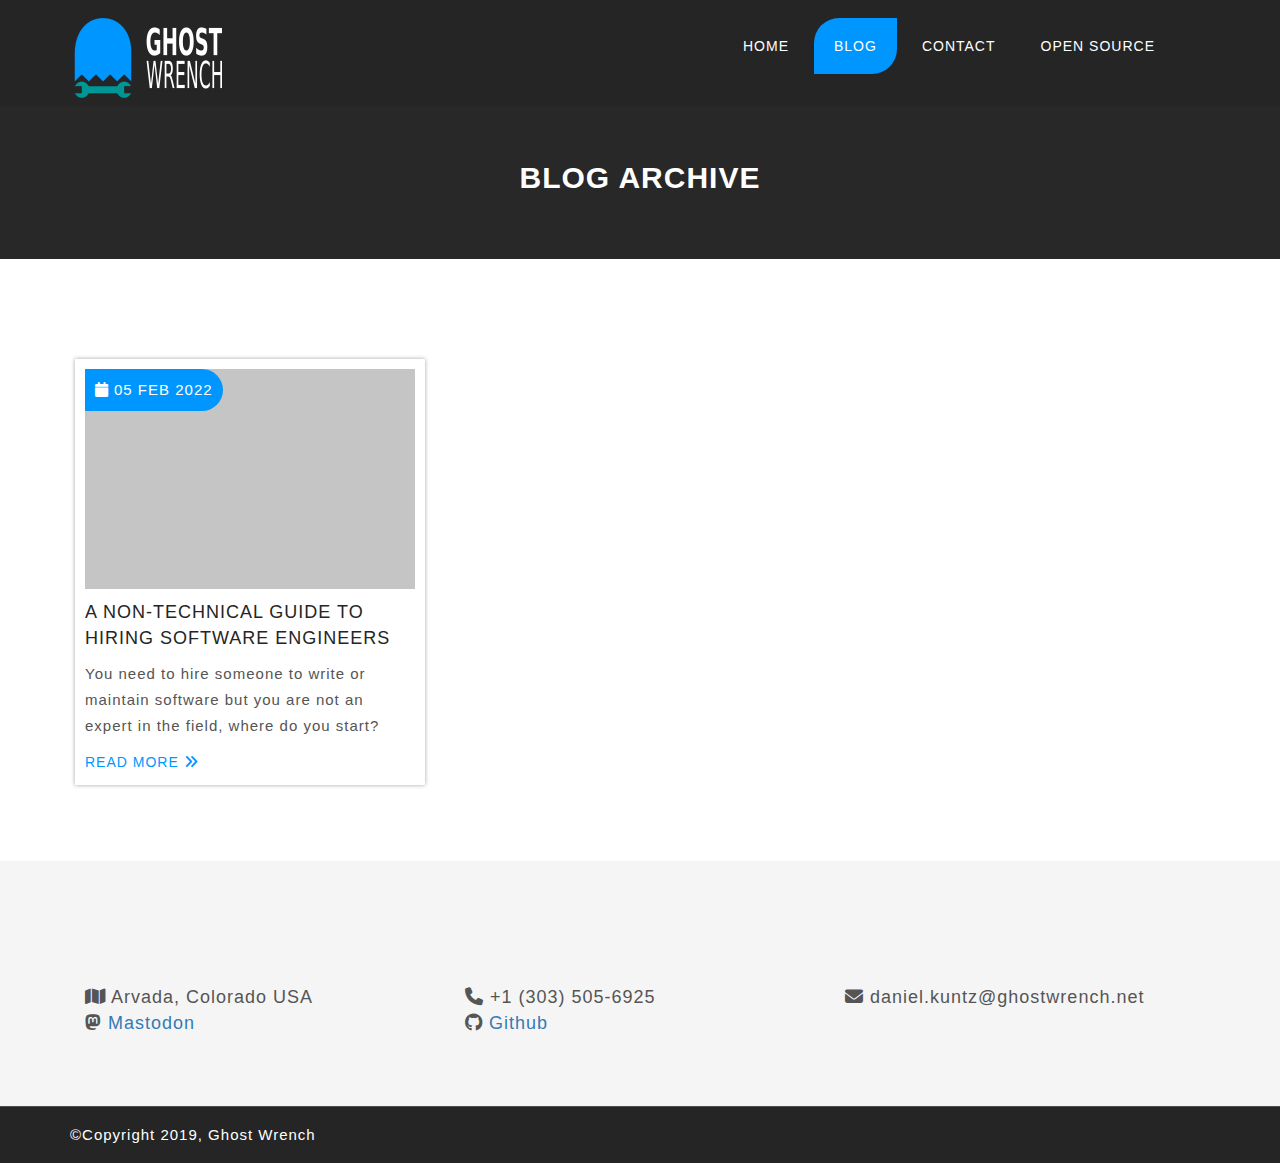
==== blog/index.html @ 3ae56935 "Add basic blog structure" ====
<!DOCTYPE html>
<html class="no-js" lang="en">
    <head>
        <!-- Meta tag -->
		<meta charset="utf-8">
        <meta http-equiv="x-ua-compatible" content="ie=edge">
		<meta name="description" content="">
		<meta name='copyright' content='codeglim'>
		<meta http-equiv="X-UA-Compatible" content="IE=edge">
        <meta name="viewport" content="width=device-width, initial-scale=1">	
		
		<!-- Title Tag -->
        <title>Ghost Wrench</title>
		
		<!-- Favicon -->
		<link rel="icon" type="image/png" href="../images/favicon.png">	
		
		<!-- Hover CSS -->
        <link rel="stylesheet" href="../css/hover.css">
		
		<!-- Font Awesome CSS -->
        <link rel="stylesheet" href="../css/fontawesome.css">
		<link rel="stylesheet" href="../css/brands.css">
		<link rel="stylesheet" href="../css/solid.css">
		
		<!-- Slick Nav CSS -->
        <link rel="stylesheet" href="../css/slicknav.min.css">
		
		<!-- Owl Carousel CSS -->
		<link rel="stylesheet" href="../css/owl.theme.default.css">
        <link rel="stylesheet" href="../css/owl.carousel.min.css">
		
		<!-- Magnific Popup CSS -->
		<link rel="stylesheet" href="../css/magnific-popup.css">
		
		<!-- Animate CSS -->
        <link rel="stylesheet" href="../css/animate.min.css">
		
		<!-- Bootstrap Css -->
        <link rel="stylesheet" href="../css/bootstrap.min.css">
		
		<!-- Jalil Style CSS -->
        <link rel="stylesheet" href="../style.css">
        <link rel="stylesheet" href="../css/default.css">	
        <link rel="stylesheet" href="../css/responsive.css">	
		
		<!-- Jalil Colors -->
		<!-- Use another color Just remove bottom of the comment tag -->
		<!--<link rel="stylesheet" href="../css/skin/blaze.css">-->
		<!--<link rel="stylesheet" href="../css/skin/blue.css">-->
		<link rel="stylesheet" href="../css/skin/blue2.css">
		<!--<link rel="stylesheet" href="../css/skin/green.css">-->
		<!--<link rel="stylesheet" href="../css/skin/red.css">-->
		<!--<link rel="stylesheet" href="../css/skin/purple.css">-->
		<!--<link rel="stylesheet" href="../css/skin/pink.css">-->
		<!--<link rel="stylesheet" href="../css/skin/orange.css">-->
		
		<!-- HTML5 shim and Respond.js IE8 support of HTML5 elements and media queries -->
		<!-- WARNING: Respond.js doesn't work if you view the page via file:// -->
		<!--[if lt IE 9]>
		  <script src="https://oss.maxcdn.com/html5shiv/3.7.2/html5shiv.min.js"></script>
		  <script src="https://oss.maxcdn.com/respond/1.4.2/respond.min.js"></script>
		<![endif]-->
    </head>
    <body>
	
		<!-- Preloader -->
		<div class="loader">
			<div class="loader-inner">
				<div class="k-line k-line11-1"></div>
				<div class="k-line k-line11-2"></div>
				<div class="k-line k-line11-3"></div>
				<div class="k-line k-line11-4"></div>
				<div class="k-line k-line11-5"></div>
			</div>
		</div>
		<!-- End Preloader -->
		
		<!-- Start Header -->
		<header id="header">
			<!-- Header Inner -->
			<div class="header-inner">
				<div class="container">
					<div class="row">
						<div class="col-md-2 col-sm-12 col-xs-12">
							<!-- Logo -->
							<div class="logo">
								<a href="../index.html"><img src="../images/LogoHeader.png" href="../index.html" /></a>
							</div>
							<!--/ End Logo -->
						</div>
						<div class="col-md-10 col-sm-12 col-xs-12">
							<div class="nav-area">
								<!-- Main Menu -->
								<nav class="mainmenu">
									<div class="mobile-nav"></div>
									<div class="collapse navbar-collapse">
										<ul class="nav navbar-nav">
											<li><a href="../index.html">Home</a></li>
											<!--<li><a href="#about-us">About</a></li>-->
											<li><a href="#header" class="active">Blog</a></li>
											<li><a href="#contact">Contact</a></li>
											<li><a href="https://github.com/GhostWrench">Open Source</a></li>
										</ul>
									</div>
								</nav>
								<!--/ End Main Menu -->
							</div>
						</div>
					</div>
				</div>
			</div>
			<!--/ End Header Inner -->
		</header>
		<!--/ End Header -->
		
		<!-- Start Breadcrumbs -->
		<section id="breadcrumbs">
			<div class="container">
				<div class="row">
					<div class="col-md-12">
						<h2>Blog Archive</h2>
					</div>
				</div>
			</div>
		</section>
		<!--/ End Breadcrumbs -->
	 
		<!-- Start Blog -->
		<section id="blog" class="section page">
			<div class="container">
				<div class="row">
					<!-- Single Blog -->
					<div class="col-md-4">
						<div class="single-blog">
							<div class="blog-head">
								<img src="../images/blog/blog1.jpg" alt="" class="img-responsive">
								<span><i class="fa fa-calendar"></i>05 FEB 2022</span>
								<a class="icon" href="a-non-technical-guide-to-hiring-software-engineers.html"><i class="fa fa-link"></i></a>
							</div>
							<div class="blog-info">
								<h4><a href="a-non-technical-guide-to-hiring-software-engineers.html"></a>A Non-technical Guide to Hiring Software Engineers</h4>
								<p>You need to hire someone to write or maintain software but you are not an expert in the field, where do you start?</p>
								<a href="a-non-technical-guide-to-hiring-software-engineers.html" class="button">Read more<i class="fa fa-angle-double-right"></i></a>
							</div>
						</div>						
					</div>
					<!--/ End Single Blog -->
					<!-- Single Blog --
					<div class="col-md-4">				
						<div class="single-blog">
							<div class="blog-head">
								<img src="../images/blog/blog2.jpg" alt="" class="img-responsive">
								<span><i class="fa fa-calendar"></i>01 Feb 17</span>
								<a class="icon" href="#"><i class="fa fa-link"></i></a>
							</div>
							<div class="blog-info">
								<h4><a href="blog-single.html">Super,Clean HTML5 Templates ever you seen!</a></h4>
								<div class="meta">
									<span><i class="fa fa-user"></i>admin</span>
									<span><i class="fa fa-comments"></i>2 comments</span>
								</div>
								<p>Lorem Ipsum is simply dummy text of the printing and typesetting industry. Lorem Ipsum has been the industry's standard dummy text</p>
								<a href="single-blog.html" class="button">Read more<i class="fa fa-angle-double-right"></i></a>
							</div>
						</div>						
					</div>
					<!--/ End Single Blog -->
					<!-- Single Blog --
					<div class="col-md-4">				
						<div class="single-blog">
							<div class="blog-head">
								<img src="../images/blog/blog3.jpg" alt="" class="img-responsive">
								<span><i class="fa fa-calendar"></i>01 Feb 17</span>
								<a class="icon" href="#"><i class="fa fa-link"></i></a>
							</div>
							<div class="blog-info">
								<h4><a href="blog-single.html">Super,Clean HTML5 Templates ever you seen!</a></h4>
								<div class="meta">
									<span><i class="fa fa-user"></i>admin</span>
									<span><i class="fa fa-comments"></i>2 comments</span>
								</div>
								<p>Lorem Ipsum is simply dummy text of the printing and typesetting industry. Lorem Ipsum has been the industry's standard dummy text</p>
								<a href="single-blog.html" class="button">Read more<i class="fa fa-angle-double-right"></i></a>
							</div>
						</div>						
					</div>
					<!--/ End Single Blog -->
					<!-- Single Blog --
					<div class="col-md-4">				
						<div class="single-blog">
							<div class="blog-head">
								<img src="../images/blog/blog4.jpg" alt="" class="img-responsive">
								<span><i class="fa fa-calendar"></i>01 Feb 17</span>
								<a class="icon" href="#"><i class="fa fa-link"></i></a>
							</div>
							<div class="blog-info">
								<h4><a href="blog-single.html">Super,Clean HTML5 Templates ever you seen!</a></h4>
								<div class="meta">
									<span><i class="fa fa-user"></i>admin</span>
									<span><i class="fa fa-comments"></i>2 comments</span>
								</div>
								<p>Lorem Ipsum is simply dummy text of the printing and typesetting industry. Lorem Ipsum has been the industry's standard dummy text</p>
								<a href="single-blog.html" class="button">Read more<i class="fa fa-angle-double-right"></i></a>
							</div>
						</div>						
					</div>
					<!--/ End Single Blog -->
					<!-- Single Blog --
					<div class="col-md-4">				
						<div class="single-blog">
							<div class="blog-head">
								<img src="../images/blog/blog2.jpg" alt="" class="img-responsive">
								<span><i class="fa fa-calendar"></i>01 Feb 17</span>
								<a class="icon" href="#"><i class="fa fa-link"></i></a>
							</div>
							<div class="blog-info">
								<h4><a href="blog-single.html">Super,Clean HTML5 Templates ever you seen!</a></h4>
								<div class="meta">
									<span><i class="fa fa-user"></i>admin</span>
									<span><i class="fa fa-comments"></i>2 comments</span>
								</div>
								<p>Lorem Ipsum is simply dummy text of the printing and typesetting industry. Lorem Ipsum has been the industry's standard dummy text</p>
								<a href="single-blog.html" class="button">Read more<i class="fa fa-angle-double-right"></i></a>
							</div>
						</div>						
					</div>
					<!--/ End Single Blog -->
					<!-- Single Blog --
					<div class="col-md-4">				
						<div class="single-blog">
							<div class="blog-head">
								<img src="../images/blog/blog1.jpg" alt="" class="img-responsive">
								<span><i class="fa fa-calendar"></i>01 Feb 17</span>
								<a class="icon" href="#"><i class="fa fa-link"></i></a>
							</div>
							<div class="blog-info">
								<h4><a href="blog-single.html">Super,Clean HTML5 Templates ever you seen!</a></h4>
								<div class="meta">
									<span><i class="fa fa-user"></i>admin</span>
									<span><i class="fa fa-comments"></i>2 comments</span>
								</div>
								<p>Lorem Ipsum is simply dummy text of the printing and typesetting industry. Lorem Ipsum has been the industry's standard dummy text</p>
								<a href="single-blog.html" class="button">Read more<i class="fa fa-angle-double-right"></i></a>
							</div>
						</div>						
					</div>
					<!--/ End Single Blog -->
				</div>
				<div class="row">
					<div class="col-md-12">
						<!-- Pagination --
						<ul class="pagination">
							<li class="prev"><a href="#"><span class="fa fa-angle-left"></span></a></li>
                            <li><a href="#">1</a></li>
                            <li><a href="#">2</a></li>
                            <li><a href="#">3</a></li>
                            <li><a href="#">4</a></li>
                            <li class="next"><a href="#"><span class="fa fa-angle-right"></span></a></li>
                        </ul>
						<!--/ End Pagination -->
					</div>
				</div>
				<div class="map"></div>
				<div id="particles-js"></div>
			</div>
		</section>
		<!--/ End Blog -->	
		
		<!-- Contact Us -->
		<section id="contact" class="section">
			<div class="container">
				<div class="row">
					<div class="col-md-12 wow fadeInUp">
						<div class="section-title">
							<h2>Contact<span> Us</span></h2>
						</div>
					</div>
				</div>
				<div class="col-md-4 col-sm-4 col-xs-12">
					<div class="contact">
						<p><i class="fa-solid fa-map"></i> Arvada, Colorado USA</li></p>
					</div>
				</div>
				<div class="col-md-4 col-sm-4 col-xs-12">
					<div class="contact">
						<p><i class="fa-solid fa-phone"></i> +1 (303) 505-6925</p>
					</div>
				</div>
				<div class="col-md-4 col-sm-4 col-xs-12">
					<div class="contact">
						<p><i class="fa-solid fa-envelope"></i> daniel.kuntz@ghostwrench.net</p>
					</div>
				</div>
				<div class="col-md-4 col-sm-4 col-xs-12">
					<div class="contact">
						<p><i class="fa-brands fa-mastodon"></i> <a rel="me" href="https://fosstodon.org/@GhostWrench">Mastodon</a></p>
					</div>
				</div>
				<div class="col-md-4 col-sm-4 col-xs-12">
					<div class="contact">
						<p><i class="fa-brands fa-github"></i> <a href="https://github.com/GhostWrench">Github</a></p>
					</div>
				</div>
			</div>
		</section>
		<!--/ End Contact Us -->
		
		<!-- Start Footer -->
		<footer id="footer" class="clearfix">
			<div class="container">
				<div class="row">
					<div class="col-md-6 col-sm-6 col-xs-12">
						<div class="copyright">
							<p>&copy;Copyright 2019, Ghost Wrench</p>
						</div>
					</div>
				</div>
			</div>
		</footer>
		<!--/ End Footer -->
		
		<!-- Jquery JS -->
		<script src="../js/jquery.min.js"></script>
		
		<!-- Modernizr JS -->
		<script src="../js/modernizr.min.js"></script>
		
		<!-- Scroll Up JS -->
		<script src="../js/jquery.scrollUp.min.js"></script>
		
		<!-- Wow JS -->
		<script src="../js/wow.min.js"></script>
		
		<!-- Slick Nav JS -->
    	<script src="../js/jquery.slicknav.min.js"></script>
		
		<!-- Onepage Nav JS -->
    	<script src="../js/jquery.nav.js"></script>
		
		<!-- Typed JS -->
    	<script src="../js/typed.min.js"></script>
		
		<!-- Popup JS -->
		<script src="../js/jquery.magnific-popup.min.js"></script>
		
		<!-- Steller JS -->
		<script src="../js/jquery.stellar.js"></script>
		
		<!-- Particles JS -->
		<script src="../js/particles.min.js"></script>
		<script src="../js/particle-code.js"></script>
		
		<!-- Counterup JS -->
		<script src="../js/waypoints.min.js"></script>
		<script src="../js/jquery.counterup.min.js"></script>
		
		<!-- Owl Carousel JS -->
		<script src="../js/owl.carousel.min.js"></script>
		
		<!-- Bootstrap JS -->
		<script src="../js/bootstrap.min.js"></script>
		
		<!-- Google Map JS -->
		<script src="../js/gmap.js"></script>
		
		<!-- Main JS -->
		<script src="../js/main.js"></script>
    </body>
</html>
---- css/brands.css ----
/*!
 * Font Awesome Free 6.2.1 by @fontawesome - https://fontawesome.com
 * License - https://fontawesome.com/license/free (Icons: CC BY 4.0, Fonts: SIL OFL 1.1, Code: MIT License)
 * Copyright 2022 Fonticons, Inc.
 */
:root, :host {
  --fa-style-family-brands: 'Font Awesome 6 Brands';
  --fa-font-brands: normal 400 1em/1 'Font Awesome 6 Brands'; }

@font-face {
  font-family: 'Font Awesome 6 Brands';
  font-style: normal;
  font-weight: 400;
  font-display: block;
  src: url("../webfonts/fa-brands-400.woff2") format("woff2"), url("../webfonts/fa-brands-400.ttf") format("truetype"); }

.fab,
.fa-brands {
  font-weight: 400; }

.fa-monero:before {
  content: "\f3d0"; }

.fa-hooli:before {
  content: "\f427"; }

.fa-yelp:before {
  content: "\f1e9"; }

.fa-cc-visa:before {
  content: "\f1f0"; }

.fa-lastfm:before {
  content: "\f202"; }

.fa-shopware:before {
  content: "\f5b5"; }

.fa-creative-commons-nc:before {
  content: "\f4e8"; }

.fa-aws:before {
  content: "\f375"; }

.fa-redhat:before {
  content: "\f7bc"; }

.fa-yoast:before {
  content: "\f2b1"; }

.fa-cloudflare:before {
  content: "\e07d"; }

.fa-ups:before {
  content: "\f7e0"; }

.fa-wpexplorer:before {
  content: "\f2de"; }

.fa-dyalog:before {
  content: "\f399"; }

.fa-bity:before {
  content: "\f37a"; }

.fa-stackpath:before {
  content: "\f842"; }

.fa-buysellads:before {
  content: "\f20d"; }

.fa-first-order:before {
  content: "\f2b0"; }

.fa-modx:before {
  content: "\f285"; }

.fa-guilded:before {
  content: "\e07e"; }

.fa-vnv:before {
  content: "\f40b"; }

.fa-square-js:before {
  content: "\f3b9"; }

.fa-js-square:before {
  content: "\f3b9"; }

.fa-microsoft:before {
  content: "\f3ca"; }

.fa-qq:before {
  content: "\f1d6"; }

.fa-orcid:before {
  content: "\f8d2"; }

.fa-java:before {
  content: "\f4e4"; }

.fa-invision:before {
  content: "\f7b0"; }

.fa-creative-commons-pd-alt:before {
  content: "\f4ed"; }

.fa-centercode:before {
  content: "\f380"; }

.fa-glide-g:before {
  content: "\f2a6"; }

.fa-drupal:before {
  content: "\f1a9"; }

.fa-hire-a-helper:before {
  content: "\f3b0"; }

.fa-creative-commons-by:before {
  content: "\f4e7"; }

.fa-unity:before {
  content: "\e049"; }

.fa-whmcs:before {
  content: "\f40d"; }

.fa-rocketchat:before {
  content: "\f3e8"; }

.fa-vk:before {
  content: "\f189"; }

.fa-untappd:before {
  content: "\f405"; }

.fa-mailchimp:before {
  content: "\f59e"; }

.fa-css3-alt:before {
  content: "\f38b"; }

.fa-square-reddit:before {
  content: "\f1a2"; }

.fa-reddit-square:before {
  content: "\f1a2"; }

.fa-vimeo-v:before {
  content: "\f27d"; }

.fa-contao:before {
  content: "\f26d"; }

.fa-square-font-awesome:before {
  content: "\e5ad"; }

.fa-deskpro:before {
  content: "\f38f"; }

.fa-sistrix:before {
  content: "\f3ee"; }

.fa-square-instagram:before {
  content: "\e055"; }

.fa-instagram-square:before {
  content: "\e055"; }

.fa-battle-net:before {
  content: "\f835"; }

.fa-the-red-yeti:before {
  content: "\f69d"; }

.fa-square-hacker-news:before {
  content: "\f3af"; }

.fa-hacker-news-square:before {
  content: "\f3af"; }

.fa-edge:before {
  content: "\f282"; }

.fa-napster:before {
  content: "\f3d2"; }

.fa-square-snapchat:before {
  content: "\f2ad"; }

.fa-snapchat-square:before {
  content: "\f2ad"; }

.fa-google-plus-g:before {
  content: "\f0d5"; }

.fa-artstation:before {
  content: "\f77a"; }

.fa-markdown:before {
  content: "\f60f"; }

.fa-sourcetree:before {
  content: "\f7d3"; }

.fa-google-plus:before {
  content: "\f2b3"; }

.fa-diaspora:before {
  content: "\f791"; }

.fa-foursquare:before {
  content: "\f180"; }

.fa-stack-overflow:before {
  content: "\f16c"; }

.fa-github-alt:before {
  content: "\f113"; }

.fa-phoenix-squadron:before {
  content: "\f511"; }

.fa-pagelines:before {
  content: "\f18c"; }

.fa-algolia:before {
  content: "\f36c"; }

.fa-red-river:before {
  content: "\f3e3"; }

.fa-creative-commons-sa:before {
  content: "\f4ef"; }

.fa-safari:before {
  content: "\f267"; }

.fa-google:before {
  content: "\f1a0"; }

.fa-square-font-awesome-stroke:before {
  content: "\f35c"; }

.fa-font-awesome-alt:before {
  content: "\f35c"; }

.fa-atlassian:before {
  content: "\f77b"; }

.fa-linkedin-in:before {
  content: "\f0e1"; }

.fa-digital-ocean:before {
  content: "\f391"; }

.fa-nimblr:before {
  content: "\f5a8"; }

.fa-chromecast:before {
  content: "\f838"; }

.fa-evernote:before {
  content: "\f839"; }

.fa-hacker-news:before {
  content: "\f1d4"; }

.fa-creative-commons-sampling:before {
  content: "\f4f0"; }

.fa-adversal:before {
  content: "\f36a"; }

.fa-creative-commons:before {
  content: "\f25e"; }

.fa-watchman-monitoring:before {
  content: "\e087"; }

.fa-fonticons:before {
  content: "\f280"; }

.fa-weixin:before {
  content: "\f1d7"; }

.fa-shirtsinbulk:before {
  content: "\f214"; }

.fa-codepen:before {
  content: "\f1cb"; }

.fa-git-alt:before {
  content: "\f841"; }

.fa-lyft:before {
  content: "\f3c3"; }

.fa-rev:before {
  content: "\f5b2"; }

.fa-windows:before {
  content: "\f17a"; }

.fa-wizards-of-the-coast:before {
  content: "\f730"; }

.fa-square-viadeo:before {
  content: "\f2aa"; }

.fa-viadeo-square:before {
  content: "\f2aa"; }

.fa-meetup:before {
  content: "\f2e0"; }

.fa-centos:before {
  content: "\f789"; }

.fa-adn:before {
  content: "\f170"; }

.fa-cloudsmith:before {
  content: "\f384"; }

.fa-pied-piper-alt:before {
  content: "\f1a8"; }

.fa-square-dribbble:before {
  content: "\f397"; }

.fa-dribbble-square:before {
  content: "\f397"; }

.fa-codiepie:before {
  content: "\f284"; }

.fa-node:before {
  content: "\f419"; }

.fa-mix:before {
  content: "\f3cb"; }

.fa-steam:before {
  content: "\f1b6"; }

.fa-cc-apple-pay:before {
  content: "\f416"; }

.fa-scribd:before {
  content: "\f28a"; }

.fa-openid:before {
  content: "\f19b"; }

.fa-instalod:before {
  content: "\e081"; }

.fa-expeditedssl:before {
  content: "\f23e"; }

.fa-sellcast:before {
  content: "\f2da"; }

.fa-square-twitter:before {
  content: "\f081"; }

.fa-twitter-square:before {
  content: "\f081"; }

.fa-r-project:before {
  content: "\f4f7"; }

.fa-delicious:before {
  content: "\f1a5"; }

.fa-freebsd:before {
  content: "\f3a4"; }

.fa-vuejs:before {
  content: "\f41f"; }

.fa-accusoft:before {
  content: "\f369"; }

.fa-ioxhost:before {
  content: "\f208"; }

.fa-fonticons-fi:before {
  content: "\f3a2"; }

.fa-app-store:before {
  content: "\f36f"; }

.fa-cc-mastercard:before {
  content: "\f1f1"; }

.fa-itunes-note:before {
  content: "\f3b5"; }

.fa-golang:before {
  content: "\e40f"; }

.fa-kickstarter:before {
  content: "\f3bb"; }

.fa-grav:before {
  content: "\f2d6"; }

.fa-weibo:before {
  content: "\f18a"; }

.fa-uncharted:before {
  content: "\e084"; }

.fa-firstdraft:before {
  content: "\f3a1"; }

.fa-square-youtube:before {
  content: "\f431"; }

.fa-youtube-square:before {
  content: "\f431"; }

.fa-wikipedia-w:before {
  content: "\f266"; }

.fa-wpressr:before {
  content: "\f3e4"; }

.fa-rendact:before {
  content: "\f3e4"; }

.fa-angellist:before {
  content: "\f209"; }

.fa-galactic-republic:before {
  content: "\f50c"; }

.fa-nfc-directional:before {
  content: "\e530"; }

.fa-skype:before {
  content: "\f17e"; }

.fa-joget:before {
  content: "\f3b7"; }

.fa-fedora:before {
  content: "\f798"; }

.fa-stripe-s:before {
  content: "\f42a"; }

.fa-meta:before {
  content: "\e49b"; }

.fa-laravel:before {
  content: "\f3bd"; }

.fa-hotjar:before {
  content: "\f3b1"; }

.fa-bluetooth-b:before {
  content: "\f294"; }

.fa-sticker-mule:before {
  content: "\f3f7"; }

.fa-creative-commons-zero:before {
  content: "\f4f3"; }

.fa-hips:before {
  content: "\f452"; }

.fa-behance:before {
  content: "\f1b4"; }

.fa-reddit:before {
  content: "\f1a1"; }

.fa-discord:before {
  content: "\f392"; }

.fa-chrome:before {
  content: "\f268"; }

.fa-app-store-ios:before {
  content: "\f370"; }

.fa-cc-discover:before {
  content: "\f1f2"; }

.fa-wpbeginner:before {
  content: "\f297"; }

.fa-confluence:before {
  content: "\f78d"; }

.fa-mdb:before {
  content: "\f8ca"; }

.fa-dochub:before {
  content: "\f394"; }

.fa-accessible-icon:before {
  content: "\f368"; }

.fa-ebay:before {
  content: "\f4f4"; }

.fa-amazon:before {
  content: "\f270"; }

.fa-unsplash:before {
  content: "\e07c"; }

.fa-yarn:before {
  content: "\f7e3"; }

.fa-square-steam:before {
  content: "\f1b7"; }

.fa-steam-square:before {
  content: "\f1b7"; }

.fa-500px:before {
  content: "\f26e"; }

.fa-square-vimeo:before {
  content: "\f194"; }

.fa-vimeo-square:before {
  content: "\f194"; }

.fa-asymmetrik:before {
  content: "\f372"; }

.fa-font-awesome:before {
  content: "\f2b4"; }

.fa-font-awesome-flag:before {
  content: "\f2b4"; }

.fa-font-awesome-logo-full:before {
  content: "\f2b4"; }

.fa-gratipay:before {
  content: "\f184"; }

.fa-apple:before {
  content: "\f179"; }

.fa-hive:before {
  content: "\e07f"; }

.fa-gitkraken:before {
  content: "\f3a6"; }

.fa-keybase:before {
  content: "\f4f5"; }

.fa-apple-pay:before {
  content: "\f415"; }

.fa-padlet:before {
  content: "\e4a0"; }

.fa-amazon-pay:before {
  content: "\f42c"; }

.fa-square-github:before {
  content: "\f092"; }

.fa-github-square:before {
  content: "\f092"; }

.fa-stumbleupon:before {
  content: "\f1a4"; }

.fa-fedex:before {
  content: "\f797"; }

.fa-phoenix-framework:before {
  content: "\f3dc"; }

.fa-shopify:before {
  content: "\e057"; }

.fa-neos:before {
  content: "\f612"; }

.fa-hackerrank:before {
  content: "\f5f7"; }

.fa-researchgate:before {
  content: "\f4f8"; }

.fa-swift:before {
  content: "\f8e1"; }

.fa-angular:before {
  content: "\f420"; }

.fa-speakap:before {
  content: "\f3f3"; }

.fa-angrycreative:before {
  content: "\f36e"; }

.fa-y-combinator:before {
  content: "\f23b"; }

.fa-empire:before {
  content: "\f1d1"; }

.fa-envira:before {
  content: "\f299"; }

.fa-square-gitlab:before {
  content: "\e5ae"; }

.fa-gitlab-square:before {
  content: "\e5ae"; }

.fa-studiovinari:before {
  content: "\f3f8"; }

.fa-pied-piper:before {
  content: "\f2ae"; }

.fa-wordpress:before {
  content: "\f19a"; }

.fa-product-hunt:before {
  content: "\f288"; }

.fa-firefox:before {
  content: "\f269"; }

.fa-linode:before {
  content: "\f2b8"; }

.fa-goodreads:before {
  content: "\f3a8"; }

.fa-square-odnoklassniki:before {
  content: "\f264"; }

.fa-odnoklassniki-square:before {
  content: "\f264"; }

.fa-jsfiddle:before {
  content: "\f1cc"; }

.fa-sith:before {
  content: "\f512"; }

.fa-themeisle:before {
  content: "\f2b2"; }

.fa-page4:before {
  content: "\f3d7"; }

.fa-hashnode:before {
  content: "\e499"; }

.fa-react:before {
  content: "\f41b"; }

.fa-cc-paypal:before {
  content: "\f1f4"; }

.fa-squarespace:before {
  content: "\f5be"; }

.fa-cc-stripe:before {
  content: "\f1f5"; }

.fa-creative-commons-share:before {
  content: "\f4f2"; }

.fa-bitcoin:before {
  content: "\f379"; }

.fa-keycdn:before {
  content: "\f3ba"; }

.fa-opera:before {
  content: "\f26a"; }

.fa-itch-io:before {
  content: "\f83a"; }

.fa-umbraco:before {
  content: "\f8e8"; }

.fa-galactic-senate:before {
  content: "\f50d"; }

.fa-ubuntu:before {
  content: "\f7df"; }

.fa-draft2digital:before {
  content: "\f396"; }

.fa-stripe:before {
  content: "\f429"; }

.fa-houzz:before {
  content: "\f27c"; }

.fa-gg:before {
  content: "\f260"; }

.fa-dhl:before {
  content: "\f790"; }

.fa-square-pinterest:before {
  content: "\f0d3"; }

.fa-pinterest-square:before {
  content: "\f0d3"; }

.fa-xing:before {
  content: "\f168"; }

.fa-blackberry:before {
  content: "\f37b"; }

.fa-creative-commons-pd:before {
  content: "\f4ec"; }

.fa-playstation:before {
  content: "\f3df"; }

.fa-quinscape:before {
  content: "\f459"; }

.fa-less:before {
  content: "\f41d"; }

.fa-blogger-b:before {
  content: "\f37d"; }

.fa-opencart:before {
  content: "\f23d"; }

.fa-vine:before {
  content: "\f1ca"; }

.fa-paypal:before {
  content: "\f1ed"; }

.fa-gitlab:before {
  content: "\f296"; }

.fa-typo3:before {
  content: "\f42b"; }

.fa-reddit-alien:before {
  content: "\f281"; }

.fa-yahoo:before {
  content: "\f19e"; }

.fa-dailymotion:before {
  content: "\e052"; }

.fa-affiliatetheme:before {
  content: "\f36b"; }

.fa-pied-piper-pp:before {
  content: "\f1a7"; }

.fa-bootstrap:before {
  content: "\f836"; }

.fa-odnoklassniki:before {
  content: "\f263"; }

.fa-nfc-symbol:before {
  content: "\e531"; }

.fa-ethereum:before {
  content: "\f42e"; }

.fa-speaker-deck:before {
  content: "\f83c"; }

.fa-creative-commons-nc-eu:before {
  content: "\f4e9"; }

.fa-patreon:before {
  content: "\f3d9"; }

.fa-avianex:before {
  content: "\f374"; }

.fa-ello:before {
  content: "\f5f1"; }

.fa-gofore:before {
  content: "\f3a7"; }

.fa-bimobject:before {
  content: "\f378"; }

.fa-facebook-f:before {
  content: "\f39e"; }

.fa-square-google-plus:before {
  content: "\f0d4"; }

.fa-google-plus-square:before {
  content: "\f0d4"; }

.fa-mandalorian:before {
  content: "\f50f"; }

.fa-first-order-alt:before {
  content: "\f50a"; }

.fa-osi:before {
  content: "\f41a"; }

.fa-google-wallet:before {
  content: "\f1ee"; }

.fa-d-and-d-beyond:before {
  content: "\f6ca"; }

.fa-periscope:before {
  content: "\f3da"; }

.fa-fulcrum:before {
  content: "\f50b"; }

.fa-cloudscale:before {
  content: "\f383"; }

.fa-forumbee:before {
  content: "\f211"; }

.fa-mizuni:before {
  content: "\f3cc"; }

.fa-schlix:before {
  content: "\f3ea"; }

.fa-square-xing:before {
  content: "\f169"; }

.fa-xing-square:before {
  content: "\f169"; }

.fa-bandcamp:before {
  content: "\f2d5"; }

.fa-wpforms:before {
  content: "\f298"; }

.fa-cloudversify:before {
  content: "\f385"; }

.fa-usps:before {
  content: "\f7e1"; }

.fa-megaport:before {
  content: "\f5a3"; }

.fa-magento:before {
  content: "\f3c4"; }

.fa-spotify:before {
  content: "\f1bc"; }

.fa-optin-monster:before {
  content: "\f23c"; }

.fa-fly:before {
  content: "\f417"; }

.fa-aviato:before {
  content: "\f421"; }

.fa-itunes:before {
  content: "\f3b4"; }

.fa-cuttlefish:before {
  content: "\f38c"; }

.fa-blogger:before {
  content: "\f37c"; }

.fa-flickr:before {
  content: "\f16e"; }

.fa-viber:before {
  content: "\f409"; }

.fa-soundcloud:before {
  content: "\f1be"; }

.fa-digg:before {
  content: "\f1a6"; }

.fa-tencent-weibo:before {
  content: "\f1d5"; }

.fa-symfony:before {
  content: "\f83d"; }

.fa-maxcdn:before {
  content: "\f136"; }

.fa-etsy:before {
  content: "\f2d7"; }

.fa-facebook-messenger:before {
  content: "\f39f"; }

.fa-audible:before {
  content: "\f373"; }

.fa-think-peaks:before {
  content: "\f731"; }

.fa-bilibili:before {
  content: "\e3d9"; }

.fa-erlang:before {
  content: "\f39d"; }

.fa-cotton-bureau:before {
  content: "\f89e"; }

.fa-dashcube:before {
  content: "\f210"; }

.fa-42-group:before {
  content: "\e080"; }

.fa-innosoft:before {
  content: "\e080"; }

.fa-stack-exchange:before {
  content: "\f18d"; }

.fa-elementor:before {
  content: "\f430"; }

.fa-square-pied-piper:before {
  content: "\e01e"; }

.fa-pied-piper-square:before {
  content: "\e01e"; }

.fa-creative-commons-nd:before {
  content: "\f4eb"; }

.fa-palfed:before {
  content: "\f3d8"; }

.fa-superpowers:before {
  content: "\f2dd"; }

.fa-resolving:before {
  content: "\f3e7"; }

.fa-xbox:before {
  content: "\f412"; }

.fa-searchengin:before {
  content: "\f3eb"; }

.fa-tiktok:before {
  content: "\e07b"; }

.fa-square-facebook:before {
  content: "\f082"; }

.fa-facebook-square:before {
  content: "\f082"; }

.fa-renren:before {
  content: "\f18b"; }

.fa-linux:before {
  content: "\f17c"; }

.fa-glide:before {
  content: "\f2a5"; }

.fa-linkedin:before {
  content: "\f08c"; }

.fa-hubspot:before {
  content: "\f3b2"; }

.fa-deploydog:before {
  content: "\f38e"; }

.fa-twitch:before {
  content: "\f1e8"; }

.fa-ravelry:before {
  content: "\f2d9"; }

.fa-mixer:before {
  content: "\e056"; }

.fa-square-lastfm:before {
  content: "\f203"; }

.fa-lastfm-square:before {
  content: "\f203"; }

.fa-vimeo:before {
  content: "\f40a"; }

.fa-mendeley:before {
  content: "\f7b3"; }

.fa-uniregistry:before {
  content: "\f404"; }

.fa-figma:before {
  content: "\f799"; }

.fa-creative-commons-remix:before {
  content: "\f4ee"; }

.fa-cc-amazon-pay:before {
  content: "\f42d"; }

.fa-dropbox:before {
  content: "\f16b"; }

.fa-instagram:before {
  content: "\f16d"; }

.fa-cmplid:before {
  content: "\e360"; }

.fa-facebook:before {
  content: "\f09a"; }

.fa-gripfire:before {
  content: "\f3ac"; }

.fa-jedi-order:before {
  content: "\f50e"; }

.fa-uikit:before {
  content: "\f403"; }

.fa-fort-awesome-alt:before {
  content: "\f3a3"; }

.fa-phabricator:before {
  content: "\f3db"; }

.fa-ussunnah:before {
  content: "\f407"; }

.fa-earlybirds:before {
  content: "\f39a"; }

.fa-trade-federation:before {
  content: "\f513"; }

.fa-autoprefixer:before {
  content: "\f41c"; }

.fa-whatsapp:before {
  content: "\f232"; }

.fa-slideshare:before {
  content: "\f1e7"; }

.fa-google-play:before {
  content: "\f3ab"; }

.fa-viadeo:before {
  content: "\f2a9"; }

.fa-line:before {
  content: "\f3c0"; }

.fa-google-drive:before {
  content: "\f3aa"; }

.fa-servicestack:before {
  content: "\f3ec"; }

.fa-simplybuilt:before {
  content: "\f215"; }

.fa-bitbucket:before {
  content: "\f171"; }

.fa-imdb:before {
  content: "\f2d8"; }

.fa-deezer:before {
  content: "\e077"; }

.fa-raspberry-pi:before {
  content: "\f7bb"; }

.fa-jira:before {
  content: "\f7b1"; }

.fa-docker:before {
  content: "\f395"; }

.fa-screenpal:before {
  content: "\e570"; }

.fa-bluetooth:before {
  content: "\f293"; }

.fa-gitter:before {
  content: "\f426"; }

.fa-d-and-d:before {
  content: "\f38d"; }

.fa-microblog:before {
  content: "\e01a"; }

.fa-cc-diners-club:before {
  content: "\f24c"; }

.fa-gg-circle:before {
  content: "\f261"; }

.fa-pied-piper-hat:before {
  content: "\f4e5"; }

.fa-kickstarter-k:before {
  content: "\f3bc"; }

.fa-yandex:before {
  content: "\f413"; }

.fa-readme:before {
  content: "\f4d5"; }

.fa-html5:before {
  content: "\f13b"; }

.fa-sellsy:before {
  content: "\f213"; }

.fa-sass:before {
  content: "\f41e"; }

.fa-wirsindhandwerk:before {
  content: "\e2d0"; }

.fa-wsh:before {
  content: "\e2d0"; }

.fa-buromobelexperte:before {
  content: "\f37f"; }

.fa-salesforce:before {
  content: "\f83b"; }

.fa-octopus-deploy:before {
  content: "\e082"; }

.fa-medapps:before {
  content: "\f3c6"; }

.fa-ns8:before {
  content: "\f3d5"; }

.fa-pinterest-p:before {
  content: "\f231"; }

.fa-apper:before {
  content: "\f371"; }

.fa-fort-awesome:before {
  content: "\f286"; }

.fa-waze:before {
  content: "\f83f"; }

.fa-cc-jcb:before {
  content: "\f24b"; }

.fa-snapchat:before {
  content: "\f2ab"; }

.fa-snapchat-ghost:before {
  content: "\f2ab"; }

.fa-fantasy-flight-games:before {
  content: "\f6dc"; }

.fa-rust:before {
  content: "\e07a"; }

.fa-wix:before {
  content: "\f5cf"; }

.fa-square-behance:before {
  content: "\f1b5"; }

.fa-behance-square:before {
  content: "\f1b5"; }

.fa-supple:before {
  content: "\f3f9"; }

.fa-rebel:before {
  content: "\f1d0"; }

.fa-css3:before {
  content: "\f13c"; }

.fa-staylinked:before {
  content: "\f3f5"; }

.fa-kaggle:before {
  content: "\f5fa"; }

.fa-space-awesome:before {
  content: "\e5ac"; }

.fa-deviantart:before {
  content: "\f1bd"; }

.fa-cpanel:before {
  content: "\f388"; }

.fa-goodreads-g:before {
  content: "\f3a9"; }

.fa-square-git:before {
  content: "\f1d2"; }

.fa-git-square:before {
  content: "\f1d2"; }

.fa-square-tumblr:before {
  content: "\f174"; }

.fa-tumblr-square:before {
  content: "\f174"; }

.fa-trello:before {
  content: "\f181"; }

.fa-creative-commons-nc-jp:before {
  content: "\f4ea"; }

.fa-get-pocket:before {
  content: "\f265"; }

.fa-perbyte:before {
  content: "\e083"; }

.fa-grunt:before {
  content: "\f3ad"; }

.fa-weebly:before {
  content: "\f5cc"; }

.fa-connectdevelop:before {
  content: "\f20e"; }

.fa-leanpub:before {
  content: "\f212"; }

.fa-black-tie:before {
  content: "\f27e"; }

.fa-themeco:before {
  content: "\f5c6"; }

.fa-python:before {
  content: "\f3e2"; }

.fa-android:before {
  content: "\f17b"; }

.fa-bots:before {
  content: "\e340"; }

.fa-free-code-camp:before {
  content: "\f2c5"; }

.fa-hornbill:before {
  content: "\f592"; }

.fa-js:before {
  content: "\f3b8"; }

.fa-ideal:before {
  content: "\e013"; }

.fa-git:before {
  content: "\f1d3"; }

.fa-dev:before {
  content: "\f6cc"; }

.fa-sketch:before {
  content: "\f7c6"; }

.fa-yandex-international:before {
  content: "\f414"; }

.fa-cc-amex:before {
  content: "\f1f3"; }

.fa-uber:before {
  content: "\f402"; }

.fa-github:before {
  content: "\f09b"; }

.fa-php:before {
  content: "\f457"; }

.fa-alipay:before {
  content: "\f642"; }

.fa-youtube:before {
  content: "\f167"; }

.fa-skyatlas:before {
  content: "\f216"; }

.fa-firefox-browser:before {
  content: "\e007"; }

.fa-replyd:before {
  content: "\f3e6"; }

.fa-suse:before {
  content: "\f7d6"; }

.fa-jenkins:before {
  content: "\f3b6"; }

.fa-twitter:before {
  content: "\f099"; }

.fa-rockrms:before {
  content: "\f3e9"; }

.fa-pinterest:before {
  content: "\f0d2"; }

.fa-buffer:before {
  content: "\f837"; }

.fa-npm:before {
  content: "\f3d4"; }

.fa-yammer:before {
  content: "\f840"; }

.fa-btc:before {
  content: "\f15a"; }

.fa-dribbble:before {
  content: "\f17d"; }

.fa-stumbleupon-circle:before {
  content: "\f1a3"; }

.fa-internet-explorer:before {
  content: "\f26b"; }

.fa-telegram:before {
  content: "\f2c6"; }

.fa-telegram-plane:before {
  content: "\f2c6"; }

.fa-old-republic:before {
  content: "\f510"; }

.fa-square-whatsapp:before {
  content: "\f40c"; }

.fa-whatsapp-square:before {
  content: "\f40c"; }

.fa-node-js:before {
  content: "\f3d3"; }

.fa-edge-legacy:before {
  content: "\e078"; }

.fa-slack:before {
  content: "\f198"; }

.fa-slack-hash:before {
  content: "\f198"; }

.fa-medrt:before {
  content: "\f3c8"; }

.fa-usb:before {
  content: "\f287"; }

.fa-tumblr:before {
  content: "\f173"; }

.fa-vaadin:before {
  content: "\f408"; }

.fa-quora:before {
  content: "\f2c4"; }

.fa-reacteurope:before {
  content: "\f75d"; }

.fa-medium:before {
  content: "\f23a"; }

.fa-medium-m:before {
  content: "\f23a"; }

.fa-amilia:before {
  content: "\f36d"; }

.fa-mixcloud:before {
  content: "\f289"; }

.fa-flipboard:before {
  content: "\f44d"; }

.fa-viacoin:before {
  content: "\f237"; }

.fa-critical-role:before {
  content: "\f6c9"; }

.fa-sitrox:before {
  content: "\e44a"; }

.fa-discourse:before {
  content: "\f393"; }

.fa-joomla:before {
  content: "\f1aa"; }

.fa-mastodon:before {
  content: "\f4f6"; }

.fa-airbnb:before {
  content: "\f834"; }

.fa-wolf-pack-battalion:before {
  content: "\f514"; }

.fa-buy-n-large:before {
  content: "\f8a6"; }

.fa-gulp:before {
  content: "\f3ae"; }

.fa-creative-commons-sampling-plus:before {
  content: "\f4f1"; }

.fa-strava:before {
  content: "\f428"; }

.fa-ember:before {
  content: "\f423"; }

.fa-canadian-maple-leaf:before {
  content: "\f785"; }

.fa-teamspeak:before {
  content: "\f4f9"; }

.fa-pushed:before {
  content: "\f3e1"; }

.fa-wordpress-simple:before {
  content: "\f411"; }

.fa-nutritionix:before {
  content: "\f3d6"; }

.fa-wodu:before {
  content: "\e088"; }

.fa-google-pay:before {
  content: "\e079"; }

.fa-intercom:before {
  content: "\f7af"; }

.fa-zhihu:before {
  content: "\f63f"; }

.fa-korvue:before {
  content: "\f42f"; }

.fa-pix:before {
  content: "\e43a"; }

.fa-steam-symbol:before {
  content: "\f3f6"; }
---- css/solid.css ----
/*!
 * Font Awesome Free 6.2.1 by @fontawesome - https://fontawesome.com
 * License - https://fontawesome.com/license/free (Icons: CC BY 4.0, Fonts: SIL OFL 1.1, Code: MIT License)
 * Copyright 2022 Fonticons, Inc.
 */
:root, :host {
  --fa-style-family-classic: 'Font Awesome 6 Free';
  --fa-font-solid: normal 900 1em/1 'Font Awesome 6 Free'; }

@font-face {
  font-family: 'Font Awesome 6 Free';
  font-style: normal;
  font-weight: 900;
  font-display: block;
  src: url("../webfonts/fa-solid-900.woff2") format("woff2"), url("../webfonts/fa-solid-900.ttf") format("truetype"); }

.fas,
.fa-solid {
  font-weight: 900; }
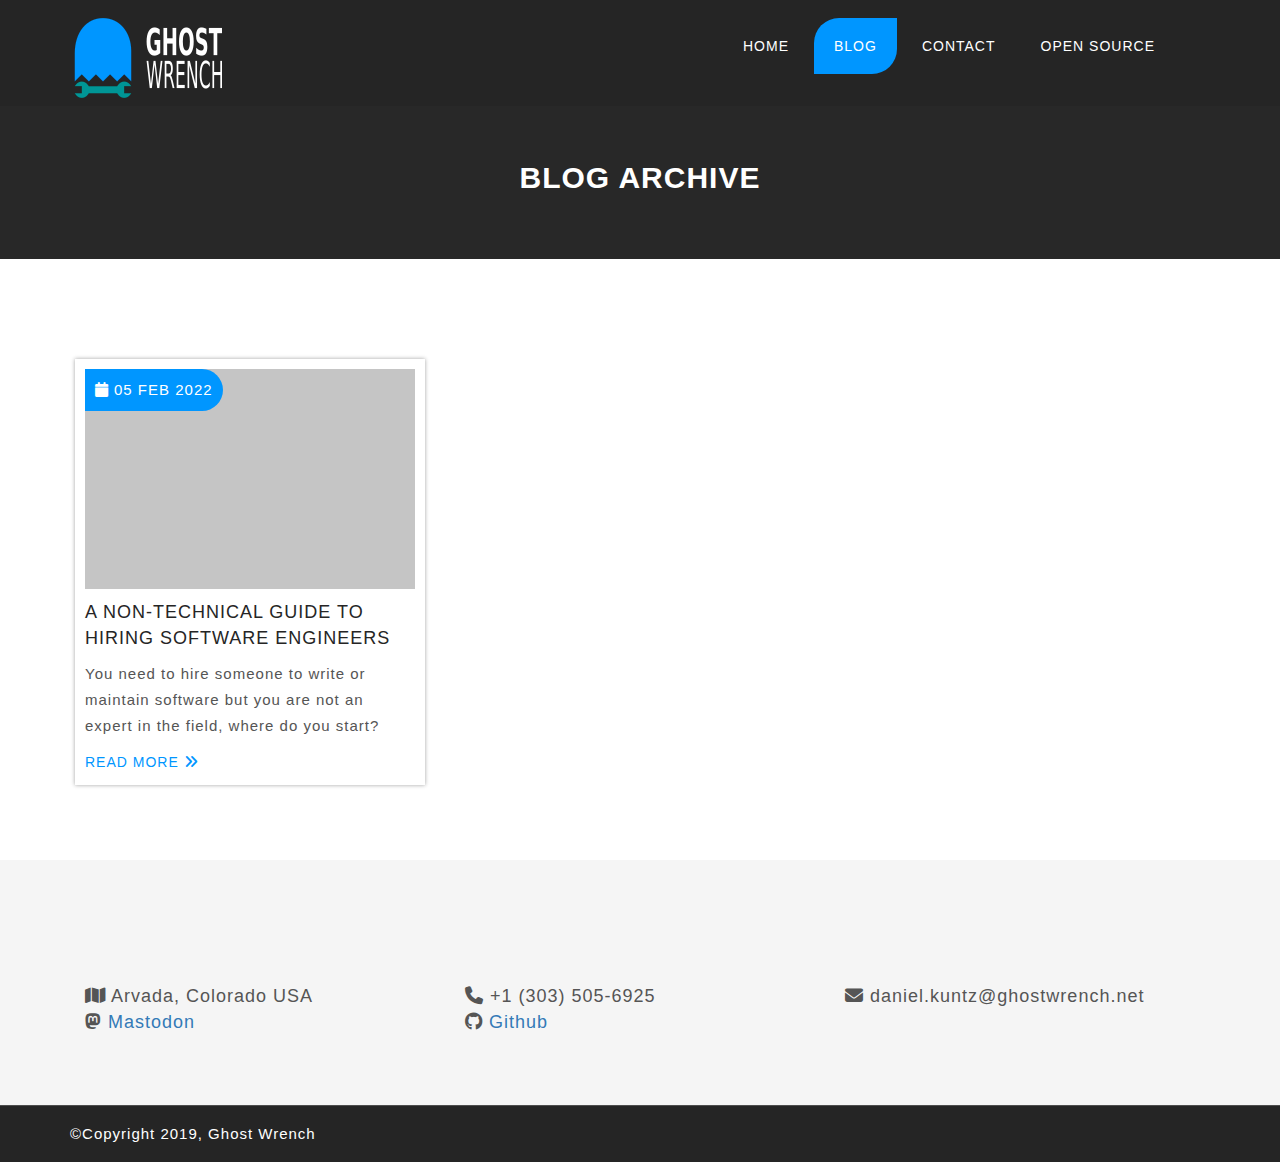
==== commit 13842a5f: "Add a blog post" ====
--- a/blog/index.html
+++ b/blog/index.html
@@ -63,19 +63,6 @@
 		<![endif]-->
     </head>
     <body>
-	
-		<!-- Preloader -->
-		<div class="loader">
-			<div class="loader-inner">
-				<div class="k-line k-line11-1"></div>
-				<div class="k-line k-line11-2"></div>
-				<div class="k-line k-line11-3"></div>
-				<div class="k-line k-line11-4"></div>
-				<div class="k-line k-line11-5"></div>
-			</div>
-		</div>
-		<!-- End Preloader -->
-		
 		<!-- Start Header -->
 		<header id="header">
 			<!-- Header Inner -->
@@ -145,124 +132,7 @@
 							</div>
 						</div>						
 					</div>
-					<!--/ End Single Blog -->
-					<!-- Single Blog --
-					<div class="col-md-4">				
-						<div class="single-blog">
-							<div class="blog-head">
-								<img src="../images/blog/blog2.jpg" alt="" class="img-responsive">
-								<span><i class="fa fa-calendar"></i>01 Feb 17</span>
-								<a class="icon" href="#"><i class="fa fa-link"></i></a>
-							</div>
-							<div class="blog-info">
-								<h4><a href="blog-single.html">Super,Clean HTML5 Templates ever you seen!</a></h4>
-								<div class="meta">
-									<span><i class="fa fa-user"></i>admin</span>
-									<span><i class="fa fa-comments"></i>2 comments</span>
-								</div>
-								<p>Lorem Ipsum is simply dummy text of the printing and typesetting industry. Lorem Ipsum has been the industry's standard dummy text</p>
-								<a href="single-blog.html" class="button">Read more<i class="fa fa-angle-double-right"></i></a>
-							</div>
-						</div>						
-					</div>
-					<!--/ End Single Blog -->
-					<!-- Single Blog --
-					<div class="col-md-4">				
-						<div class="single-blog">
-							<div class="blog-head">
-								<img src="../images/blog/blog3.jpg" alt="" class="img-responsive">
-								<span><i class="fa fa-calendar"></i>01 Feb 17</span>
-								<a class="icon" href="#"><i class="fa fa-link"></i></a>
-							</div>
-							<div class="blog-info">
-								<h4><a href="blog-single.html">Super,Clean HTML5 Templates ever you seen!</a></h4>
-								<div class="meta">
-									<span><i class="fa fa-user"></i>admin</span>
-									<span><i class="fa fa-comments"></i>2 comments</span>
-								</div>
-								<p>Lorem Ipsum is simply dummy text of the printing and typesetting industry. Lorem Ipsum has been the industry's standard dummy text</p>
-								<a href="single-blog.html" class="button">Read more<i class="fa fa-angle-double-right"></i></a>
-							</div>
-						</div>						
-					</div>
-					<!--/ End Single Blog -->
-					<!-- Single Blog --
-					<div class="col-md-4">				
-						<div class="single-blog">
-							<div class="blog-head">
-								<img src="../images/blog/blog4.jpg" alt="" class="img-responsive">
-								<span><i class="fa fa-calendar"></i>01 Feb 17</span>
-								<a class="icon" href="#"><i class="fa fa-link"></i></a>
-							</div>
-							<div class="blog-info">
-								<h4><a href="blog-single.html">Super,Clean HTML5 Templates ever you seen!</a></h4>
-								<div class="meta">
-									<span><i class="fa fa-user"></i>admin</span>
-									<span><i class="fa fa-comments"></i>2 comments</span>
-								</div>
-								<p>Lorem Ipsum is simply dummy text of the printing and typesetting industry. Lorem Ipsum has been the industry's standard dummy text</p>
-								<a href="single-blog.html" class="button">Read more<i class="fa fa-angle-double-right"></i></a>
-							</div>
-						</div>						
-					</div>
-					<!--/ End Single Blog -->
-					<!-- Single Blog --
-					<div class="col-md-4">				
-						<div class="single-blog">
-							<div class="blog-head">
-								<img src="../images/blog/blog2.jpg" alt="" class="img-responsive">
-								<span><i class="fa fa-calendar"></i>01 Feb 17</span>
-								<a class="icon" href="#"><i class="fa fa-link"></i></a>
-							</div>
-							<div class="blog-info">
-								<h4><a href="blog-single.html">Super,Clean HTML5 Templates ever you seen!</a></h4>
-								<div class="meta">
-									<span><i class="fa fa-user"></i>admin</span>
-									<span><i class="fa fa-comments"></i>2 comments</span>
-								</div>
-								<p>Lorem Ipsum is simply dummy text of the printing and typesetting industry. Lorem Ipsum has been the industry's standard dummy text</p>
-								<a href="single-blog.html" class="button">Read more<i class="fa fa-angle-double-right"></i></a>
-							</div>
-						</div>						
-					</div>
-					<!--/ End Single Blog -->
-					<!-- Single Blog --
-					<div class="col-md-4">				
-						<div class="single-blog">
-							<div class="blog-head">
-								<img src="../images/blog/blog1.jpg" alt="" class="img-responsive">
-								<span><i class="fa fa-calendar"></i>01 Feb 17</span>
-								<a class="icon" href="#"><i class="fa fa-link"></i></a>
-							</div>
-							<div class="blog-info">
-								<h4><a href="blog-single.html">Super,Clean HTML5 Templates ever you seen!</a></h4>
-								<div class="meta">
-									<span><i class="fa fa-user"></i>admin</span>
-									<span><i class="fa fa-comments"></i>2 comments</span>
-								</div>
-								<p>Lorem Ipsum is simply dummy text of the printing and typesetting industry. Lorem Ipsum has been the industry's standard dummy text</p>
-								<a href="single-blog.html" class="button">Read more<i class="fa fa-angle-double-right"></i></a>
-							</div>
-						</div>						
-					</div>
-					<!--/ End Single Blog -->
-				</div>
-				<div class="row">
-					<div class="col-md-12">
-						<!-- Pagination --
-						<ul class="pagination">
-							<li class="prev"><a href="#"><span class="fa fa-angle-left"></span></a></li>
-                            <li><a href="#">1</a></li>
-                            <li><a href="#">2</a></li>
-                            <li><a href="#">3</a></li>
-                            <li><a href="#">4</a></li>
-                            <li class="next"><a href="#"><span class="fa fa-angle-right"></span></a></li>
-                        </ul>
-						<!--/ End Pagination -->
-					</div>
-				</div>
-				<div class="map"></div>
-				<div id="particles-js"></div>
+				</div>
 			</div>
 		</section>
 		<!--/ End Blog -->	
